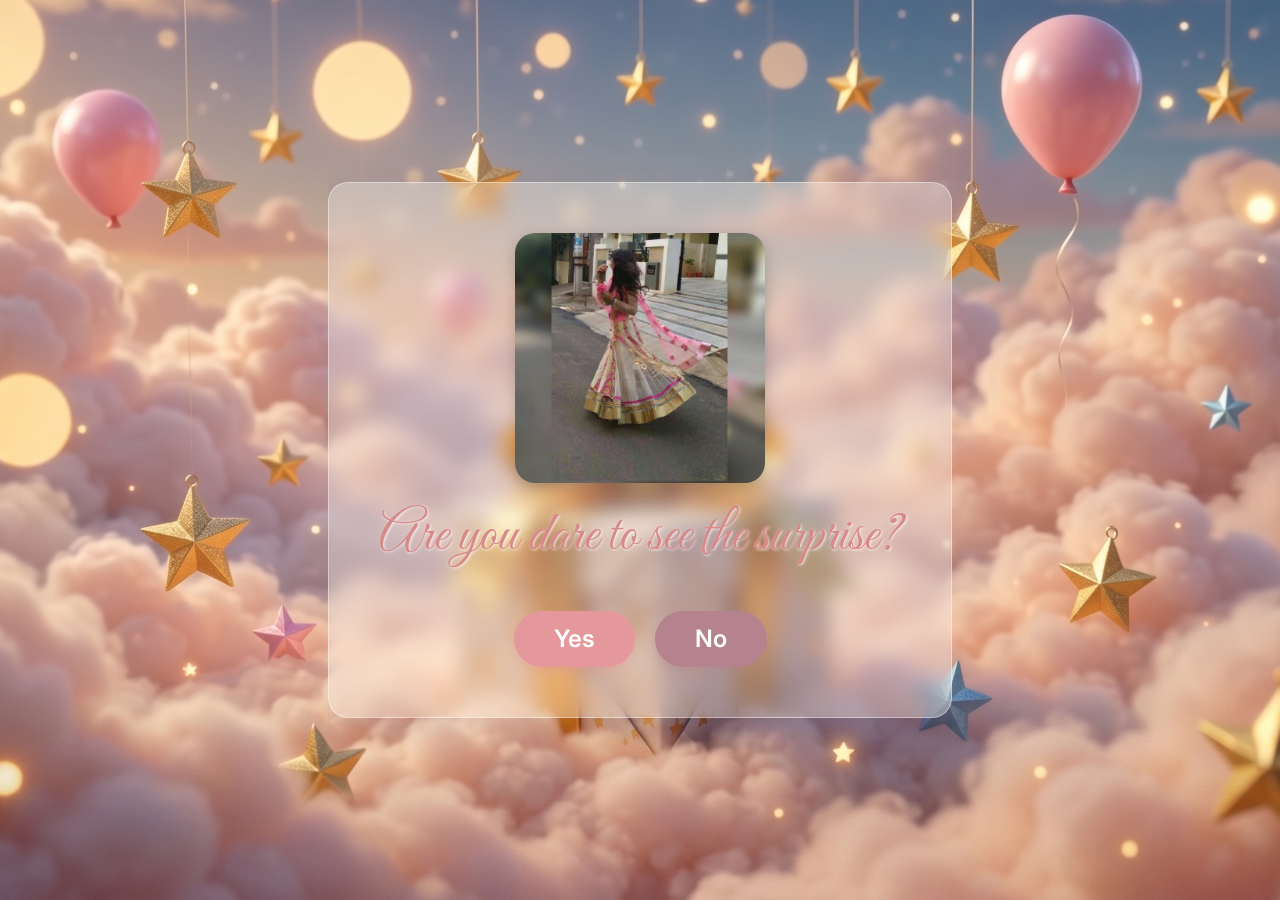
==== html/surprise2.html @ 32808b6c "Initial commit" ====
<!DOCTYPE html>
<html lang="en">
<head>
    <meta charset="UTF-8">
    <meta name="viewport" content="width=device-width, initial-scale=1.0">
    <title>Are you sure?</title>
    <!-- Bootstrap CSS -->
    <link href="https://cdn.jsdelivr.net/npm/bootstrap@5.3.2/dist/css/bootstrap.min.css" rel="stylesheet">
    <!-- Google Fonts -->
    <link href="https://fonts.googleapis.com/css2?family=Great+Vibes&family=Inter:wght@600&display=swap" rel="stylesheet">
    <style>
        body, html {
            background-color: #fcece5;
            display: flex;
            justify-content: center;
            align-items: center;
            height: 100vh;
            overflow: hidden;
            margin: 0;
            background-image: url('../images/birthday_bg.png');
            background-size: cover;
            background-position: center bottom;
        }
        .surprise-card {
            background: rgba(255, 255, 255, 0.3);
            backdrop-filter: blur(10px);
            border-radius: 20px;
            padding: 50px;
            text-align: center;
            box-shadow: 0 8px 32px 0 rgba(31, 38, 135, 0.1);
            border: 1px solid rgba(255, 255, 255, 0.4);
        }
        .surprise-title {
            font-family: 'Great Vibes', cursive;
            font-size: 3.5rem;
            color: #d88a8a;
            margin-bottom: 40px;
            text-shadow: 1px 1px 3px rgba(255,255,255,0.8);
        }
        .btn-yes, .btn-no {
            font-family: 'Inter', sans-serif;
            font-size: 1.5rem;
            padding: 10px 40px;
            border-radius: 50px;
            border: none;
            cursor: pointer;
            transition: transform 0.2s;
            font-weight: 600;
        }
        .btn-yes {
            background-color: #e5989b;
            color: white;
            margin-right: 20px;
            box-shadow: 0 4px 10px rgba(229, 152, 155, 0.4);
        }
        .btn-yes:hover {
            background-color: #d88a8a;
            transform: scale(1.1);
        }
        .btn-no {
            background-color: #b5838d;
            color: white;
            position: relative;
            box-shadow: 0 4px 10px rgba(181, 131, 141, 0.4);
        }
        @media (max-width: 768px) {
            .surprise-card {
                padding: 30px 20px;
                width: 90%;
            }
            .surprise-title {
                font-size: 2.5rem;
                margin-bottom: 25px;
            }
            .surprise-card img {
                width: 180px !important;
            }
            .btn-yes, .btn-no {
                font-size: 1.2rem;
                padding: 10px 25px;
            }
        }
    </style>
</head>
<body>
    <div class="surprise-card">
        <img src="../images/2.jpg" alt="Surprise Photo 2" style="width: 250px; border-radius: 20px; margin-bottom: 20px; box-shadow: 0 4px 15px rgba(0,0,0,0.2);">
        <h1 class="surprise-title">Are you dare to see the surprise?</h1>
        <div class="d-flex justify-content-center align-items-center position-relative">
            <button class="btn-yes" onclick="window.location.href='surprise3.html'">Yes</button>
            <button class="btn-no" id="btnNo2">No</button>
        </div>
    </div>

    <script>
        const btnNo2 = document.getElementById('btnNo2');
        
        // Simpler joke: The "No" button just skips to a nearby place
        btnNo2.addEventListener('mouseover', function() {
            // Pick a random direction to jump (between -150px and +150px)
            const x = (Math.random() - 0.5) * 300; 
            const y = (Math.random() - 0.5) * 300; 
            
            btnNo2.style.transform = `translate(${x}px, ${y}px)`;
        });
    </script>
</body>
</html>
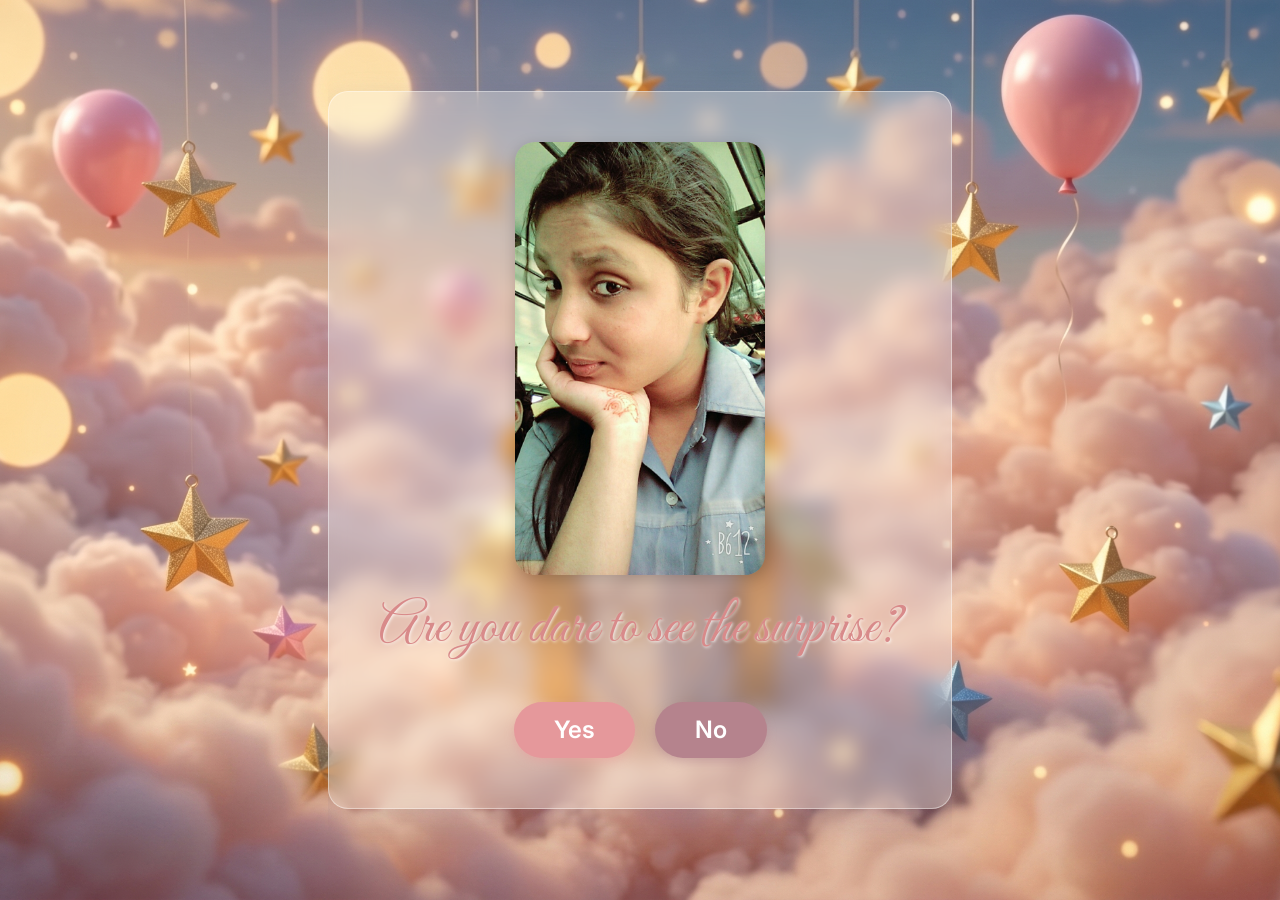
==== commit b4709780: "User updates" ====
--- a/html/surprise2.html
+++ b/html/surprise2.html
@@ -1,5 +1,6 @@
 <!DOCTYPE html>
 <html lang="en">
+
 <head>
     <meta charset="UTF-8">
     <meta name="viewport" content="width=device-width, initial-scale=1.0">
@@ -7,9 +8,11 @@
     <!-- Bootstrap CSS -->
     <link href="https://cdn.jsdelivr.net/npm/bootstrap@5.3.2/dist/css/bootstrap.min.css" rel="stylesheet">
     <!-- Google Fonts -->
-    <link href="https://fonts.googleapis.com/css2?family=Great+Vibes&family=Inter:wght@600&display=swap" rel="stylesheet">
+    <link href="https://fonts.googleapis.com/css2?family=Great+Vibes&family=Inter:wght@600&display=swap"
+        rel="stylesheet">
     <style>
-        body, html {
+        body,
+        html {
             background-color: #fcece5;
             display: flex;
             justify-content: center;
@@ -21,6 +24,7 @@
             background-size: cover;
             background-position: center bottom;
         }
+
         .surprise-card {
             background: rgba(255, 255, 255, 0.3);
             backdrop-filter: blur(10px);
@@ -30,14 +34,17 @@
             box-shadow: 0 8px 32px 0 rgba(31, 38, 135, 0.1);
             border: 1px solid rgba(255, 255, 255, 0.4);
         }
+
         .surprise-title {
             font-family: 'Great Vibes', cursive;
             font-size: 3.5rem;
             color: #d88a8a;
             margin-bottom: 40px;
-            text-shadow: 1px 1px 3px rgba(255,255,255,0.8);
+            text-shadow: 1px 1px 3px rgba(255, 255, 255, 0.8);
         }
-        .btn-yes, .btn-no {
+
+        .btn-yes,
+        .btn-no {
             font-family: 'Inter', sans-serif;
             font-size: 1.5rem;
             padding: 10px 40px;
@@ -47,44 +54,54 @@
             transition: transform 0.2s;
             font-weight: 600;
         }
+
         .btn-yes {
             background-color: #e5989b;
             color: white;
             margin-right: 20px;
             box-shadow: 0 4px 10px rgba(229, 152, 155, 0.4);
         }
+
         .btn-yes:hover {
             background-color: #d88a8a;
             transform: scale(1.1);
         }
+
         .btn-no {
             background-color: #b5838d;
             color: white;
             position: relative;
             box-shadow: 0 4px 10px rgba(181, 131, 141, 0.4);
         }
+
         @media (max-width: 768px) {
             .surprise-card {
                 padding: 30px 20px;
                 width: 90%;
             }
+
             .surprise-title {
                 font-size: 2.5rem;
                 margin-bottom: 25px;
             }
+
             .surprise-card img {
                 width: 180px !important;
             }
-            .btn-yes, .btn-no {
+
+            .btn-yes,
+            .btn-no {
                 font-size: 1.2rem;
                 padding: 10px 25px;
             }
         }
     </style>
 </head>
+
 <body>
     <div class="surprise-card">
-        <img src="../images/2.jpg" alt="Surprise Photo 2" style="width: 250px; border-radius: 20px; margin-bottom: 20px; box-shadow: 0 4px 15px rgba(0,0,0,0.2);">
+        <img src="../images/5.jpg" alt="Surprise Photo 2"
+            style="width: 250px; border-radius: 20px; margin-bottom: 20px; box-shadow: 0 4px 15px rgba(0,0,0,0.2);">
         <h1 class="surprise-title">Are you dare to see the surprise?</h1>
         <div class="d-flex justify-content-center align-items-center position-relative">
             <button class="btn-yes" onclick="window.location.href='surprise3.html'">Yes</button>
@@ -94,15 +111,16 @@
 
     <script>
         const btnNo2 = document.getElementById('btnNo2');
-        
+
         // Simpler joke: The "No" button just skips to a nearby place
-        btnNo2.addEventListener('mouseover', function() {
+        btnNo2.addEventListener('mouseover', function () {
             // Pick a random direction to jump (between -150px and +150px)
-            const x = (Math.random() - 0.5) * 300; 
-            const y = (Math.random() - 0.5) * 300; 
-            
+            const x = (Math.random() - 0.5) * 300;
+            const y = (Math.random() - 0.5) * 300;
+
             btnNo2.style.transform = `translate(${x}px, ${y}px)`;
         });
     </script>
 </body>
-</html>
+
+</html>
